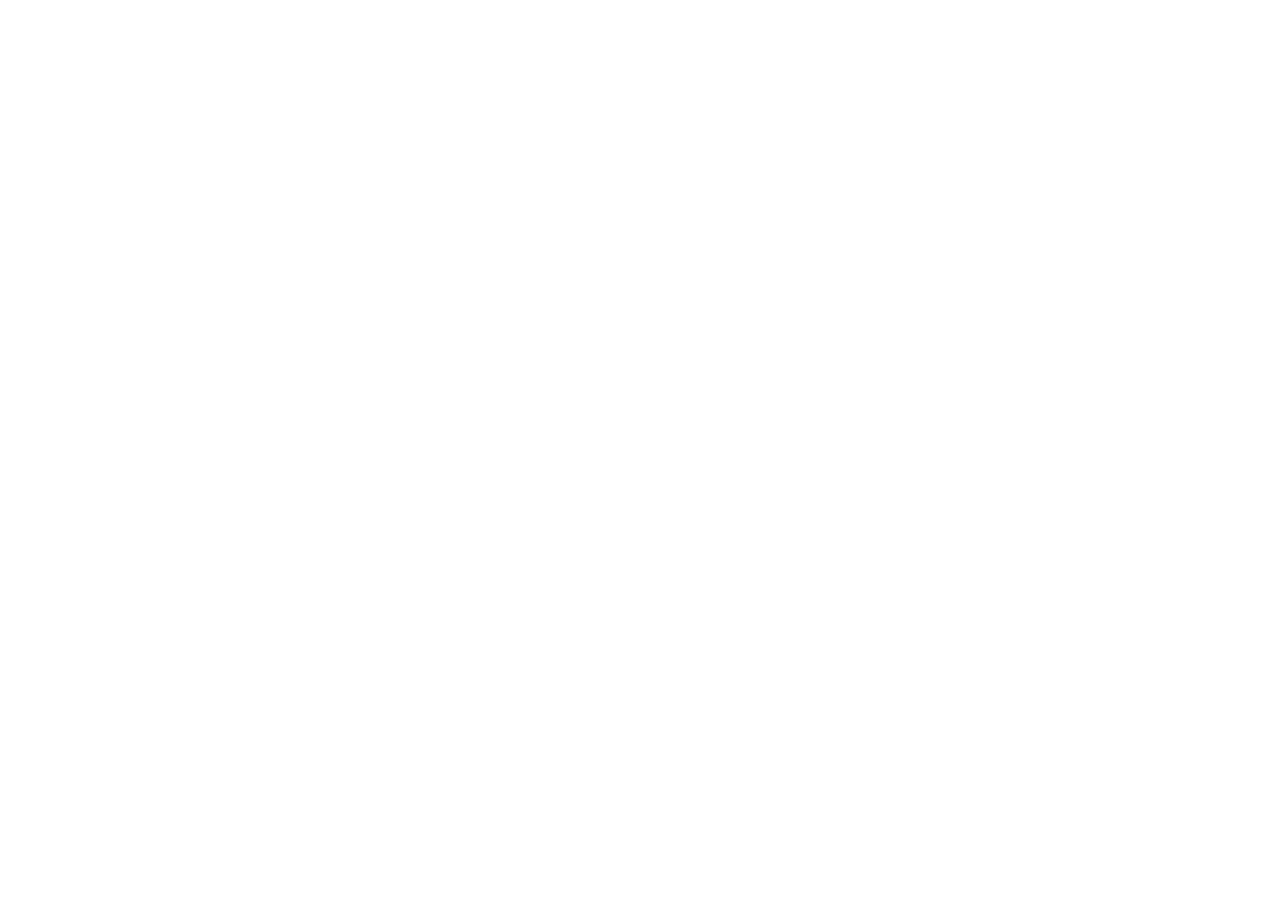
==== contact.html @ 78ee128f "first commit" ====
<!doctype html>
<html class="no-js" lang="">
    <head>
        <meta charset="utf-8">
        <meta http-equiv="x-ua-compatible" content="ie=edge">
        <title>Portfolio</title>
        <meta name="description" content="">
        <meta name="viewport" content="width=device-width, initial-scale=1">

        <link rel="apple-touch-icon" href="apple-touch-icon.png">
        <!-- Place favicon.ico in the root directory -->

        <link rel="stylesheet" href="css/normalize.css">
        <link rel="stylesheet" href="css/main.css">
        <link rel="icon" href="favicon.ico">
        <script src="js/vendor/modernizr-2.8.3.min.js"></script>
    </head>
    <body>
        <!--[if lt IE 8]>
            <p class="browserupgrade">You are using an <strong>outdated</strong> browser. Please <a href="http://browsehappy.com/">upgrade your browser</a> to improve your experience.</p>
        <![endif]-->

        <!-- Add your site or application content here -->


        <script src="https://code.jquery.com/jquery-1.12.0.min.js"></script>
        <script>window.jQuery || document.write('<script src="js/vendor/jquery-1.12.0.min.js"><\/script>')</script>
        <script src="js/plugins.js"></script>
        <script src="js/main.js"></script>

        <!-- Google Analytics: change UA-XXXXX-X to be your site's ID. -->
        <script>
            (function(b,o,i,l,e,r){b.GoogleAnalyticsObject=l;b[l]||(b[l]=
            function(){(b[l].q=b[l].q||[]).push(arguments)});b[l].l=+new Date;
            e=o.createElement(i);r=o.getElementsByTagName(i)[0];
            e.src='https://www.google-analytics.com/analytics.js';
            r.parentNode.insertBefore(e,r)}(window,document,'script','ga'));
            ga('create','UA-XXXXX-X','auto');ga('send','pageview');
        </script>
    </body>
</html>
---- css/main.css ----
/*! HTML5 Boilerplate v5.3.0 | MIT License | https://html5boilerplate.com/ */

/*
 * What follows is the result of much research on cross-browser styling.
 * Credit left inline and big thanks to Nicolas Gallagher, Jonathan Neal,
 * Kroc Camen, and the H5BP dev community and team.
 */

/* ==========================================================================
   Base styles: opinionated defaults
   ========================================================================== */

html {
    color: #222;
    font-size: 1em;
    line-height: 1.4;
}

/*
 * Remove text-shadow in selection highlight:
 * https://twitter.com/miketaylr/status/12228805301
 *
 * These selection rule sets have to be separate.
 * Customize the background color to match your design.
 */

::-moz-selection {
    background: #b3d4fc;
    text-shadow: none;
}

::selection {
    background: #b3d4fc;
    text-shadow: none;
}

/*
 * A better looking default horizontal rule
 */

hr {
    display: block;
    height: 1px;
    border: 0;
    border-top: 1px solid #ccc;
    margin: 1em 0;
    padding: 0;
}

/*
 * Remove the gap between audio, canvas, iframes,
 * images, videos and the bottom of their containers:
 * https://github.com/h5bp/html5-boilerplate/issues/440
 */

audio,
canvas,
iframe,
img,
svg,
video {
    vertical-align: middle;
}

/*
 * Remove default fieldset styles.
 */

fieldset {
    border: 0;
    margin: 0;
    padding: 0;
}

/*
 * Allow only vertical resizing of textareas.
 */

textarea {
    resize: vertical;
}

/* ==========================================================================
   Browser Upgrade Prompt
   ========================================================================== */

.browserupgrade {
    margin: 0.2em 0;
    background: #ccc;
    color: #000;
    padding: 0.2em 0;
}

/* ==========================================================================
   Author's custom styles
   ========================================================================== */

















/* ==========================================================================
   Helper classes
   ========================================================================== */

/*
 * Hide visually and from screen readers
 */

.hidden {
    display: none !important;
}

/*
 * Hide only visually, but have it available for screen readers:
 * http://snook.ca/archives/html_and_css/hiding-content-for-accessibility
 */

.visuallyhidden {
    border: 0;
    clip: rect(0 0 0 0);
    height: 1px;
    margin: -1px;
    overflow: hidden;
    padding: 0;
    position: absolute;
    width: 1px;
}

/*
 * Extends the .visuallyhidden class to allow the element
 * to be focusable when navigated to via the keyboard:
 * https://www.drupal.org/node/897638
 */

.visuallyhidden.focusable:active,
.visuallyhidden.focusable:focus {
    clip: auto;
    height: auto;
    margin: 0;
    overflow: visible;
    position: static;
    width: auto;
}

/*
 * Hide visually and from screen readers, but maintain layout
 */

.invisible {
    visibility: hidden;
}

/*
 * Clearfix: contain floats
 *
 * For modern browsers
 * 1. The space content is one way to avoid an Opera bug when the
 *    `contenteditable` attribute is included anywhere else in the document.
 *    Otherwise it causes space to appear at the top and bottom of elements
 *    that receive the `clearfix` class.
 * 2. The use of `table` rather than `block` is only necessary if using
 *    `:before` to contain the top-margins of child elements.
 */

.clearfix:before,
.clearfix:after {
    content: " "; /* 1 */
    display: table; /* 2 */
}

.clearfix:after {
    clear: both;
}

/* ==========================================================================
   EXAMPLE Media Queries for Responsive Design.
   These examples override the primary ('mobile first') styles.
   Modify as content requires.
   ========================================================================== */

@media only screen and (min-width: 35em) {
    /* Style adjustments for viewports that meet the condition */
}

@media print,
       (-webkit-min-device-pixel-ratio: 1.25),
       (min-resolution: 1.25dppx),
       (min-resolution: 120dpi) {
    /* Style adjustments for high resolution devices */
}

/* ==========================================================================
   Print styles.
   Inlined to avoid the additional HTTP request:
   http://www.phpied.com/delay-loading-your-print-css/
   ========================================================================== */

@media print {
    *,
    *:before,
    *:after,
    *:first-letter,
    *:first-line {
        background: transparent !important;
        color: #000 !important; /* Black prints faster:
                                   http://www.sanbeiji.com/archives/953 */
        box-shadow: none !important;
        text-shadow: none !important;
    }

    a,
    a:visited {
        text-decoration: underline;
    }

    a[href]:after {
        content: " (" attr(href) ")";
    }

    abbr[title]:after {
        content: " (" attr(title) ")";
    }

    /*
     * Don't show links that are fragment identifiers,
     * or use the `javascript:` pseudo protocol
     */

    a[href^="#"]:after,
    a[href^="javascript:"]:after {
        content: "";
    }

    pre,
    blockquote {
        border: 1px solid #999;
        page-break-inside: avoid;
    }

    /*
     * Printing Tables:
     * http://css-discuss.incutio.com/wiki/Printing_Tables
     */

    thead {
        display: table-header-group;
    }

    tr,
    img {
        page-break-inside: avoid;
    }

    img {
        max-width: 100% !important;
    }

    p,
    h2,
    h3 {
        orphans: 3;
        widows: 3;
    }

    h2,
    h3 {
        page-break-after: avoid;
    }
}
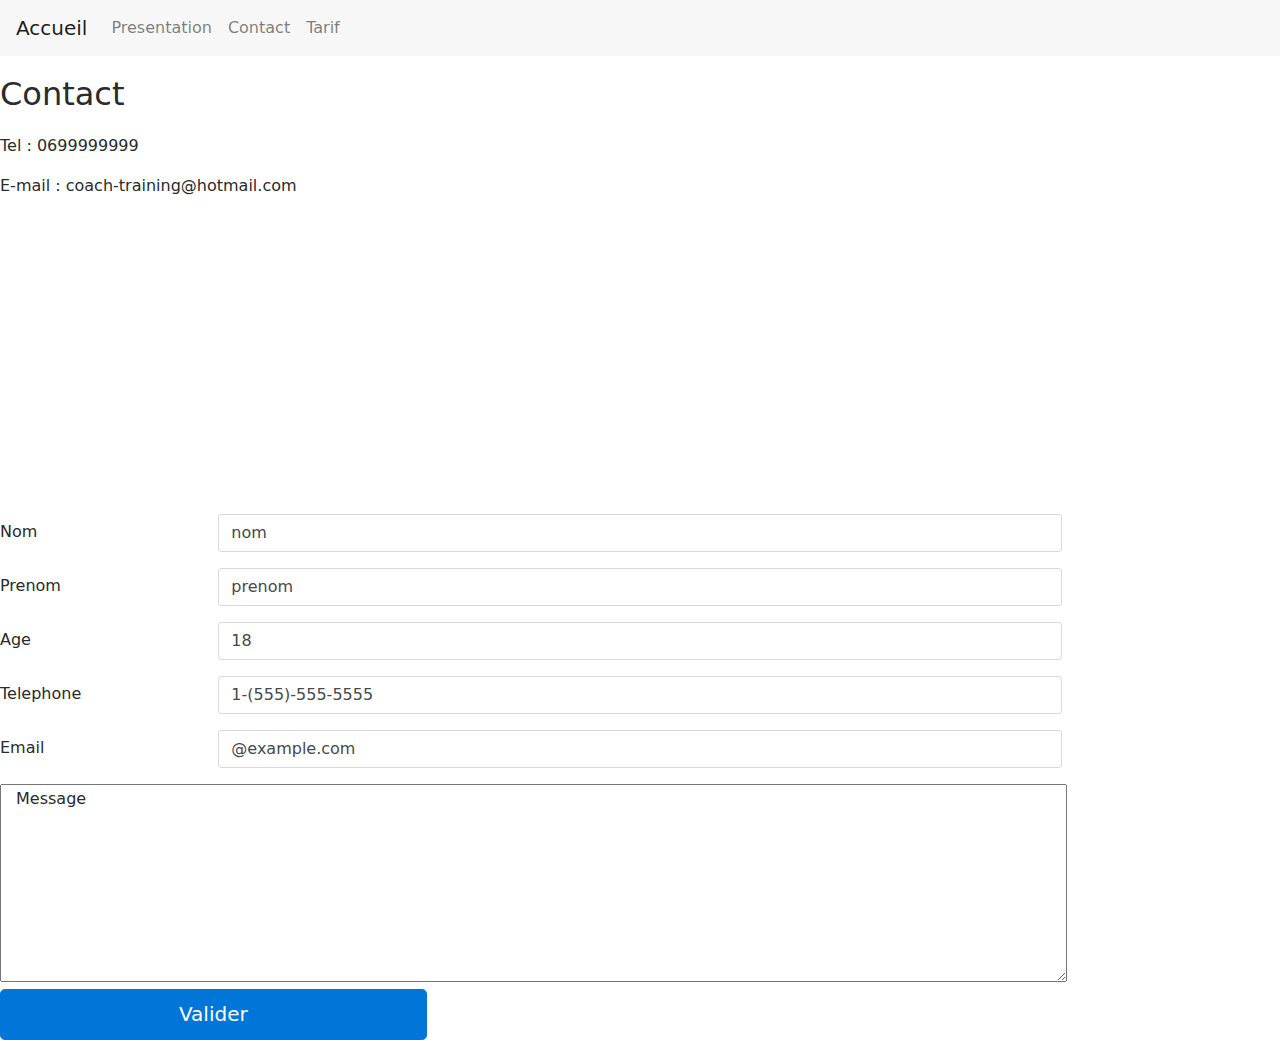
==== commit 844b3c25: "create page contact" ====
--- a/contact.html
+++ b/contact.html
@@ -3,16 +3,17 @@
     <head>
         <meta charset="utf-8">
         <meta http-equiv="x-ua-compatible" content="ie=edge">
-        <title>Portfolio</title>
+        <title>Coach Sportif</title>
         <meta name="description" content="">
         <meta name="viewport" content="width=device-width, initial-scale=1">
 
         <link rel="apple-touch-icon" href="apple-touch-icon.png">
         <!-- Place favicon.ico in the root directory -->
 
+<link rel="stylesheet" href="css/bootstrap.css">
         <link rel="stylesheet" href="css/normalize.css">
         <link rel="stylesheet" href="css/main.css">
-        <link rel="icon" href="favicon.ico">
+        <link rel="icon" href="fav.ico">
         <script src="js/vendor/modernizr-2.8.3.min.js"></script>
     </head>
     <body>
@@ -21,6 +22,95 @@
         <![endif]-->
 
         <!-- Add your site or application content here -->
+
+
+        <!-- start of the nav  -->
+        <nav class="navbar navbar-toggleable-sm navbar-light bg-faded">
+            <button class="navbar-toggler navbar-toggler-right" type="button" data-toggle="collapse" data-target="#navbarSupportedContent" aria-controls="navbarSupportedContent" aria-expanded="false" aria-label="Toggle navigation">
+          <span class="navbar-toggler-icon"></span>
+        </button>
+            <a class="navbar-brand" href="index.html">Accueil</a>
+
+            <nav class="collapse navbar-collapse" id="navbarSupportedContent">
+                <ul class="navbar-nav mr-auto">
+                    <li class="nav-item">
+                        <a class="nav-link" href="presentation.html">Presentation</a>
+                    </li>
+                    <li class="nav-item">
+                        <a class="nav-link" href="contact.html">Contact</a>
+                    </li>
+                    <li class="nav-item">
+                        <a class="nav-link " href="tarif.html">Tarif</a>
+                    </li>
+                </ul>
+            </nav>
+        </nav>
+        <!-- end of the nav  -->
+
+
+<section class="containers">
+  <h1>Contact</h1>
+  <p>Tel : 0699999999</p>
+  <p>E-mail : coach-training@hotmail.com</p>
+  <figure class="map">
+    <iframe src="https://www.google.com/maps/embed?pb=!1m14!1m8!1m3!1d10113.811679666445!2d3.1919312!3d50.6744174!3m2!1i1024!2i768!4f13.1!3m3!1m2!1s0x0%3A0xa6ae6585f5725be4!2sA.D.E.P.!5e0!3m2!1sfr!2sfr!4v1491567166517" class="col-9" height="300" frameborder="0" style="border:0" allowfullscreen></iframe>
+
+  </figure>
+
+</section>
+
+
+
+
+
+
+        <div class="form-group row">
+          <label for="example-text-input" class="col-2 col-form-label">Nom</label>
+          <div class="col-8">
+            <input class="form-control" type="text" value="nom" id="example-text-input">
+          </div>
+        </div>
+        <div class="form-group row">
+          <label for="example-text-input" class="col-2 col-form-label">Prenom</label>
+          <div class="col-8">
+            <input class="form-control" type="text" value="prenom" id="example-search-input">
+          </div>
+        </div>
+        <div class="form-group row">
+          <label for="example-number-input" class="col-2 col-form-label">Age</label>
+          <div class="col-8">
+            <input class="form-control" type="number" value="18" id="example-number-input">
+          </div>
+        </div>
+
+        <div class="form-group row">
+          <label for="example-tel-input" class="col-2 col-form-label">Telephone</label>
+          <div class="col-8">
+            <input class="form-control" type="tel" value="1-(555)-555-5555" id="example-tel-input">
+          </div>
+        </div>
+
+
+        <div class="form-group row">
+          <label for="example-email-input" class="col-2 col-form-label">Email</label>
+          <div class="col-8">
+            <input class="form-control" type="email" value="@example.com" id="example-email-input">
+          </div>
+        </div>
+
+
+
+        <textarea name="name" rows="8" cols="80" class="col-10">Message</textarea><br>
+
+
+          <button type="button" class="col-4 btn btn-primary btn-lg">Valider</button>
+
+        </div>
+
+
+
+
+
 
 
         <script src="https://code.jquery.com/jquery-1.12.0.min.js"></script>
@@ -37,5 +127,6 @@
             r.parentNode.insertBefore(e,r)}(window,document,'script','ga'));
             ga('create','UA-XXXXX-X','auto');ga('send','pageview');
         </script>
+        <script src="js/bootstrap.js"></script>
     </body>
 </html>
--- a/css/main.css
+++ b/css/main.css
@@ -94,11 +94,36 @@
 /* ==========================================================================
    Author's custom styles
    ========================================================================== */
-
-
-
-
-
+/*rules page accueil*/
+
+/*rules common*/
+figure
+{
+  margin: 0;
+}
+
+img
+{
+  width: 100%;
+}
+/*end rules common*/
+
+/*rules div class carousel*/
+.d-block
+{
+  height: 100vh;
+}
+
+.carousel-caption
+{
+font-family: 'Press Start 2P', cursive;
+font-family: 'Indie Flower', cursive;
+font-size: 23px;
+}
+/*end rules div class carousel*/
+
+
+/*end rules page accueil*/
 
 
 
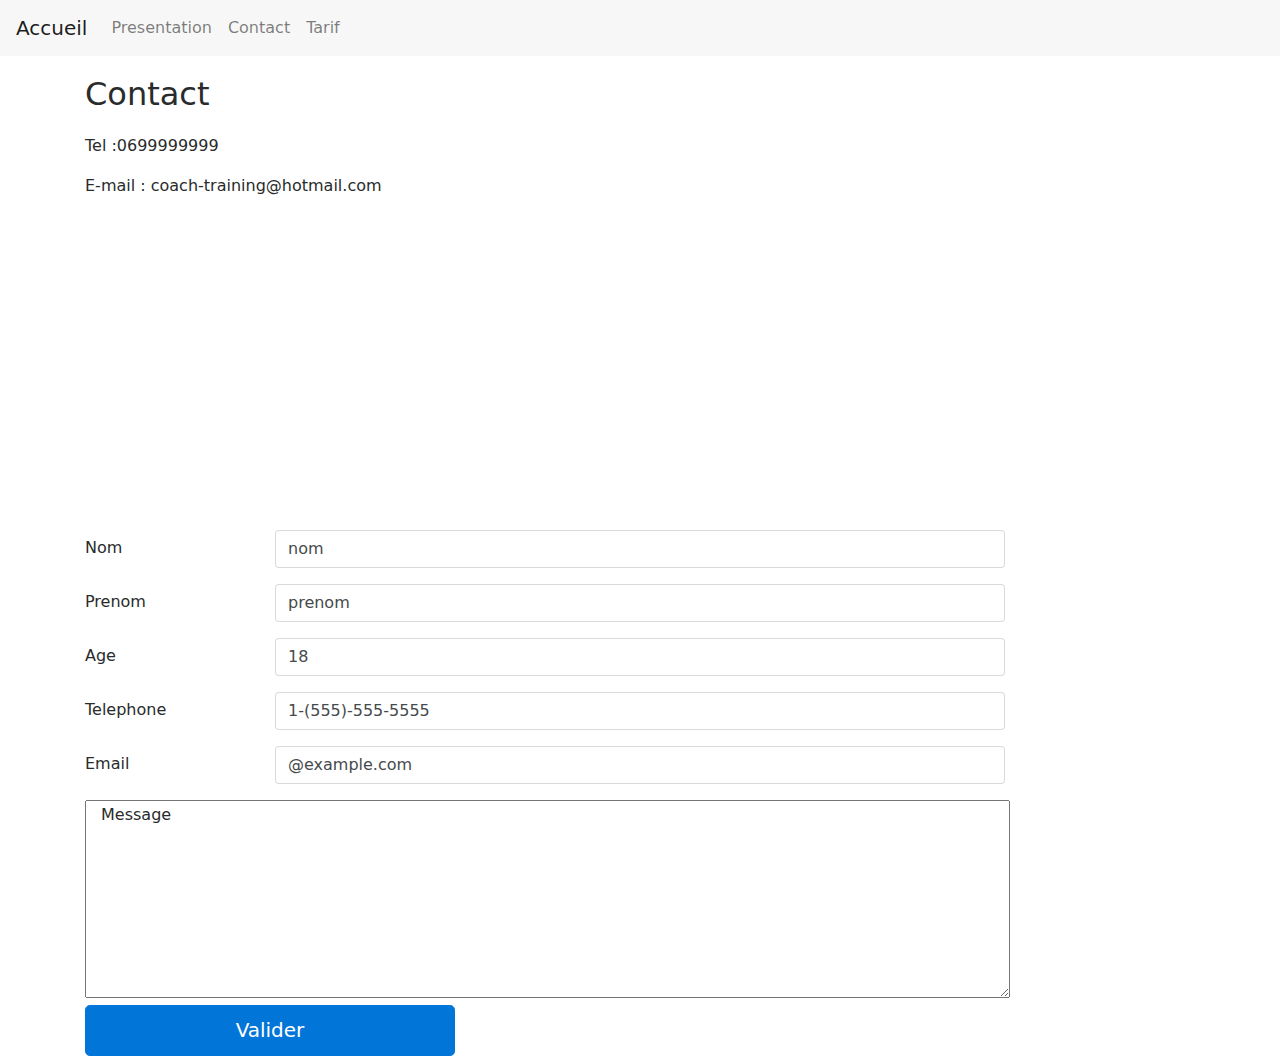
==== commit 42d2e6b9: "rules  page contact" ====
--- a/contact.html
+++ b/contact.html
@@ -48,16 +48,17 @@
         <!-- end of the nav  -->
 
 
-<section class="containers">
+<section class="container">
+
+
   <h1>Contact</h1>
-  <p>Tel : 0699999999</p>
+  <p>Tel :0699999999</p>
   <p>E-mail : coach-training@hotmail.com</p>
   <figure class="map">
     <iframe src="https://www.google.com/maps/embed?pb=!1m14!1m8!1m3!1d10113.811679666445!2d3.1919312!3d50.6744174!3m2!1i1024!2i768!4f13.1!3m3!1m2!1s0x0%3A0xa6ae6585f5725be4!2sA.D.E.P.!5e0!3m2!1sfr!2sfr!4v1491567166517" class="col-9" height="300" frameborder="0" style="border:0" allowfullscreen></iframe>
 
   </figure>
 
-</section>
 
 
 
@@ -107,7 +108,9 @@
 
         </div>
 
+    
 
+      </section>
 
 
 
--- a/css/main.css
+++ b/css/main.css
@@ -97,12 +97,12 @@
 /*rules page accueil*/
 
 /*rules common*/
-figure
+.carousel-item
 {
   margin: 0;
 }
 
-img
+.carousel-item img
 {
   width: 100%;
 }
@@ -124,9 +124,6 @@
 
 
 /*end rules page accueil*/
-
-
-
 
 
 
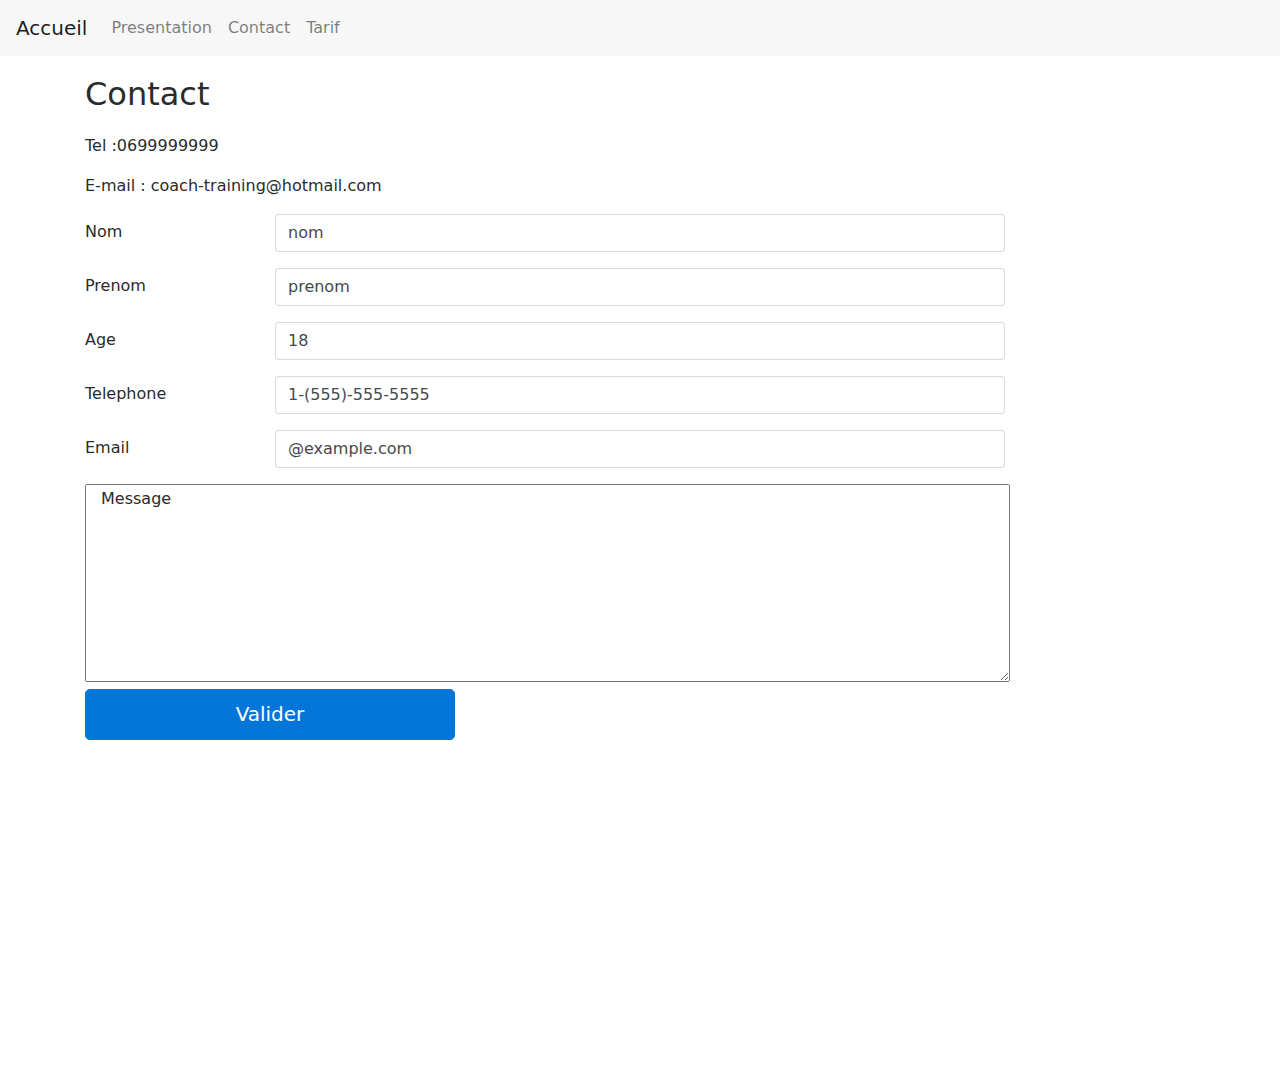
==== commit 70d30dd6: "rules  page presentation" ====
--- a/contact.html
+++ b/contact.html
@@ -54,10 +54,6 @@
   <h1>Contact</h1>
   <p>Tel :0699999999</p>
   <p>E-mail : coach-training@hotmail.com</p>
-  <figure class="map">
-    <iframe src="https://www.google.com/maps/embed?pb=!1m14!1m8!1m3!1d10113.811679666445!2d3.1919312!3d50.6744174!3m2!1i1024!2i768!4f13.1!3m3!1m2!1s0x0%3A0xa6ae6585f5725be4!2sA.D.E.P.!5e0!3m2!1sfr!2sfr!4v1491567166517" class="col-9" height="300" frameborder="0" style="border:0" allowfullscreen></iframe>
-
-  </figure>
 
 
 
@@ -108,7 +104,11 @@
 
         </div>
 
-    
+        <figure class="map">
+          <iframe src="https://www.google.com/maps/embed?pb=!1m14!1m8!1m3!1d10113.811679666445!2d3.1919312!3d50.6744174!3m2!1i1024!2i768!4f13.1!3m3!1m2!1s0x0%3A0xa6ae6585f5725be4!2sA.D.E.P.!5e0!3m2!1sfr!2sfr!4v1491567166517" class="col-9" height="300" frameborder="0" style="border:0" allowfullscreen></iframe>
+
+        </figure>
+
 
       </section>
 
--- a/css/main.css
+++ b/css/main.css
@@ -125,7 +125,11 @@
 
 /*end rules page accueil*/
 
-
+.foto img
+{
+  width: 100%;
+  max-width: 100%;
+}
 
 
 
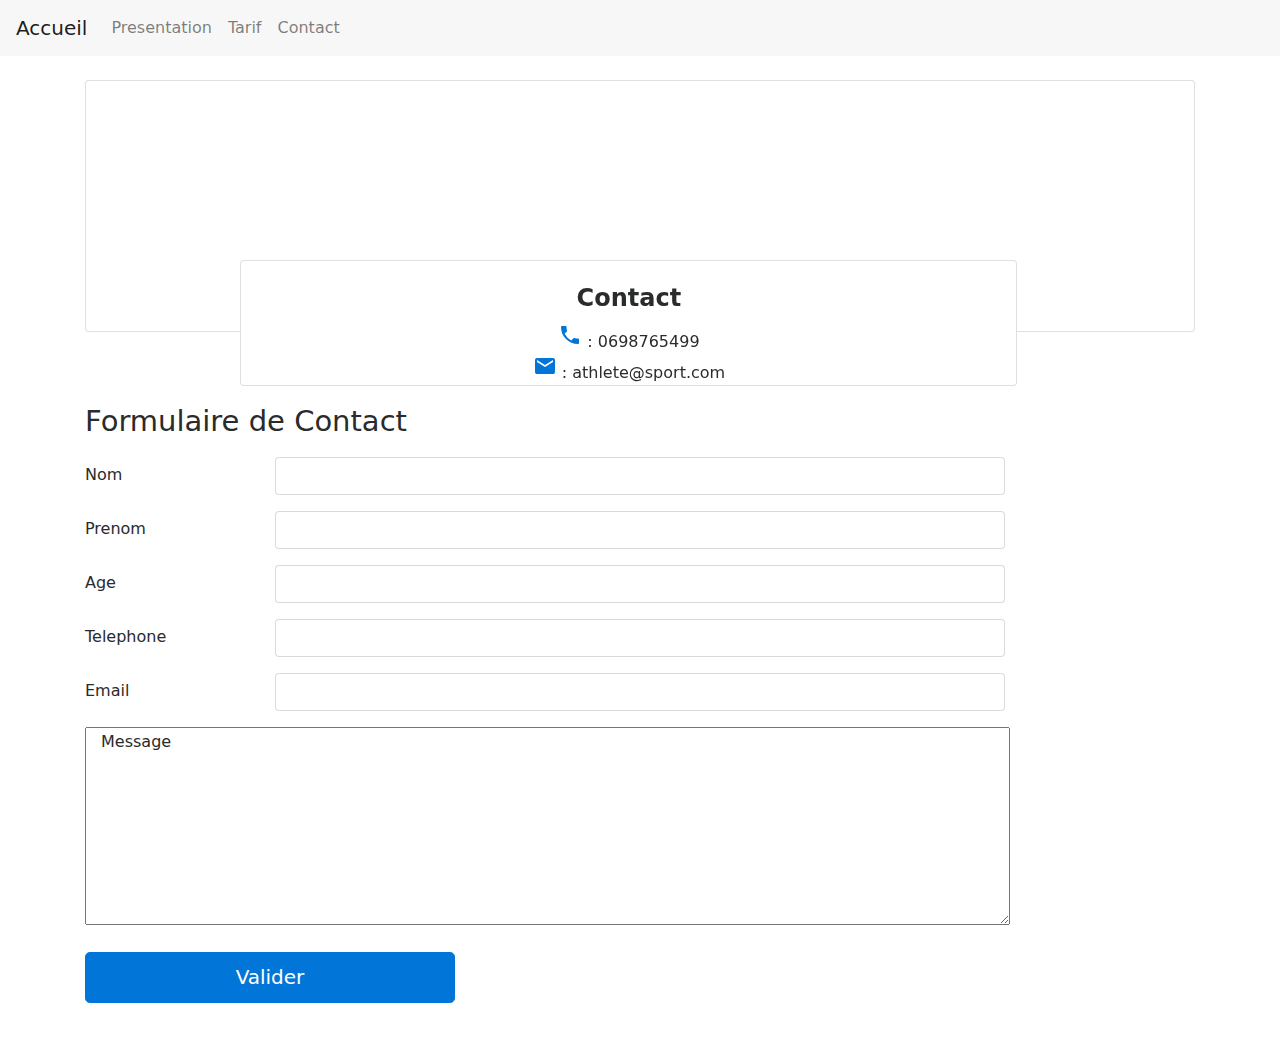
==== commit 65a55675: "create site" ====
--- a/contact.html
+++ b/contact.html
@@ -14,6 +14,8 @@
         <link rel="stylesheet" href="css/normalize.css">
         <link rel="stylesheet" href="css/main.css">
         <link rel="icon" href="fav.ico">
+        <link href="https://fonts.googleapis.com/icon?family=Material+Icons"
+      rel="stylesheet">
         <script src="js/vendor/modernizr-2.8.3.min.js"></script>
     </head>
     <body>
@@ -37,23 +39,57 @@
                         <a class="nav-link" href="presentation.html">Presentation</a>
                     </li>
                     <li class="nav-item">
-                        <a class="nav-link" href="contact.html">Contact</a>
+                        <a class="nav-link " href="tarif.html">Tarif</a>
                     </li>
                     <li class="nav-item">
-                        <a class="nav-link " href="tarif.html">Tarif</a>
+                        <a class="nav-link" href="contact.html">Contact</a>
                     </li>
                 </ul>
             </nav>
         </nav>
         <!-- end of the nav  -->
 
-
 <section class="container">
 
+        <!--Card-->
+        <div class="card card-cascade wider reverse my-4">
 
-  <h1>Contact</h1>
-  <p>Tel :0699999999</p>
-  <p>E-mail : coach-training@hotmail.com</p>
+            <!--Card image-->
+            <div class="view overlay" style="height:250px;">
+                <!-- <img src="img/fotos1.jpg" class="img-fluid" > -->
+
+                  <iframe style="width:100%; height:100%;" src="https://www.google.com/maps/embed?pb=!1m14!1m8!1m3!1d10113.811679666445!2d3.1919312!3d50.6744174!3m2!1i1024!2i768!4f13.1!3m3!1m2!1s0x0%3A0xa6ae6585f5725be4!2sA.D.E.P.!5e0!3m2!1sfr!2sfr!4v1491567166517"  frameborder="0"  allowfullscreen></iframe>
+
+
+            </div>
+            <!--/Card image-->
+          </div>
+          <!--/.Card-->
+
+
+          <!--Card-->
+          <div class="card" style="width:70%;margin-left:14%;margin-top:-6em;">
+            <!--Card content-->
+            <div class="card-body text-center">
+                <!--Title-->
+                <h4 class="card-title"><strong>Contact</strong></h4>
+
+                <p class="card-text"> <i class="material-icons" style="color:#0275d8;">call</i>  : 0698765499 <br>
+                <i class="material-icons" style="color:#0275d8;">email</i>  : athlete@sport.com
+                </p>
+
+
+            </div>
+            <!--/.Card content-->
+          </div>
+          <!--/.Card-->
+
+
+
+
+
+  <h1 class="formulcontact">Formulaire de Contact</h1>
+
 
 
 
@@ -64,26 +100,26 @@
         <div class="form-group row">
           <label for="example-text-input" class="col-2 col-form-label">Nom</label>
           <div class="col-8">
-            <input class="form-control" type="text" value="nom" id="example-text-input">
+            <input class="form-control" type="text"  id="example-text-input">
           </div>
         </div>
         <div class="form-group row">
           <label for="example-text-input" class="col-2 col-form-label">Prenom</label>
           <div class="col-8">
-            <input class="form-control" type="text" value="prenom" id="example-search-input">
+            <input class="form-control" type="text"  id="example-search-input">
           </div>
         </div>
         <div class="form-group row">
           <label for="example-number-input" class="col-2 col-form-label">Age</label>
           <div class="col-8">
-            <input class="form-control" type="number" value="18" id="example-number-input">
+            <input class="form-control" type="number" id="example-number-input">
           </div>
         </div>
 
         <div class="form-group row">
           <label for="example-tel-input" class="col-2 col-form-label">Telephone</label>
           <div class="col-8">
-            <input class="form-control" type="tel" value="1-(555)-555-5555" id="example-tel-input">
+            <input class="form-control" type="tel"  id="example-tel-input">
           </div>
         </div>
 
@@ -91,7 +127,7 @@
         <div class="form-group row">
           <label for="example-email-input" class="col-2 col-form-label">Email</label>
           <div class="col-8">
-            <input class="form-control" type="email" value="@example.com" id="example-email-input">
+            <input class="form-control" type="email" id="example-email-input">
           </div>
         </div>
 
@@ -100,14 +136,10 @@
         <textarea name="name" rows="8" cols="80" class="col-10">Message</textarea><br>
 
 
-          <button type="button" class="col-4 btn btn-primary btn-lg">Valider</button>
+          <button type="button" style="margin-top:1em;margin-bottom:2em;"class="col-4 btn btn-primary btn-lg">Valider</button>
 
         </div>
 
-        <figure class="map">
-          <iframe src="https://www.google.com/maps/embed?pb=!1m14!1m8!1m3!1d10113.811679666445!2d3.1919312!3d50.6744174!3m2!1i1024!2i768!4f13.1!3m3!1m2!1s0x0%3A0xa6ae6585f5725be4!2sA.D.E.P.!5e0!3m2!1sfr!2sfr!4v1491567166517" class="col-9" height="300" frameborder="0" style="border:0" allowfullscreen></iframe>
-
-        </figure>
 
 
       </section>
--- a/css/main.css
+++ b/css/main.css
@@ -111,31 +111,160 @@
 /*rules div class carousel*/
 .d-block
 {
-  height: 100vh;
-}
-
-.carousel-caption
-{
-font-family: 'Press Start 2P', cursive;
-font-family: 'Indie Flower', cursive;
+  height: 95vh;
+}
+
+.texte
+{
+/* font-family: 'Press Start 2P', cursive;
+font-family: 'Indie Flower', cursive; */
 font-size: 23px;
-}
+margin-bottom:8em;
+border: solid 3px white;
+color: white;
+}
+
 /*end rules div class carousel*/
 
+.navdesktop
+{
+  display: none;
+}
 
 /*end rules page accueil*/
 
-.foto img
-{
-  width: 100%;
-  max-width: 100%;
-}
-
-
-
-
-
-
+/*rules page presentation*/
+.presentation
+{
+  width:90%;
+  margin-left: 5%;
+  margin-top: 2em;
+}
+
+.presentation1
+{
+  width:70%;
+  margin-left: 15%;
+  margin-top: -3em;
+  margin-bottom: 2em;
+}
+
+/*end rules page presentation*/
+
+
+/*rules page tarif*/
+.tout
+{
+  display:flex;
+  justify-content:space-around;
+  flex-wrap: wrap;
+  margin-top: 3em;
+  margin-bottom: 2em;
+}
+
+.theme
+{
+  width:80%;
+  margin-top: 1em;
+}
+
+h4
+{
+  margin-top:1em;
+}
+/*end rules page tarif*/
+
+.formulcontact
+{
+  font-size: 29px;
+}
+
+@media (min-width: 510px)
+{
+
+  .carousel-item img
+  {
+    width: 90%;
+  }
+
+  .d-block
+  {
+    margin-left: 5%;
+    height: 85vh;
+  }
+
+  .navmobil
+  {
+    display: none;
+  }
+
+  .navdesktop
+  {
+    display: block;
+    display: flex;
+  }
+
+  /*rules page presentation*/
+  .presentation
+  {
+    width:60%;
+    margin-left: 20%;
+  }
+
+  .presentation1
+  {
+    width:40%;
+    margin-left: 30%;
+  }
+
+  /*end rules page presentation*/
+
+  /*rules page tarif*/
+
+  .theme
+  {
+    width:60%;
+  }
+  /*end rules page tarif*/
+
+}
+
+@media (min-width: 800px)
+{
+  /*rules page tarif*/
+
+  .theme
+  {
+    width:45%;
+  }
+  /*end rules page tarif*/
+}
+
+@media (min-width: 900px)
+{
+/*rules page presentation*/
+.presentation
+{
+  width:40%;
+  margin-left: 30%;
+}
+
+.presentation1
+{
+  width:35%;
+  margin-left: 33%;
+}
+
+/*end rules page presentation*/
+
+/*rules page tarif*/
+
+.theme
+{
+  width:30%;
+}
+/*end rules page tarif*/
+}
 
 /* ==========================================================================
    Helper classes
